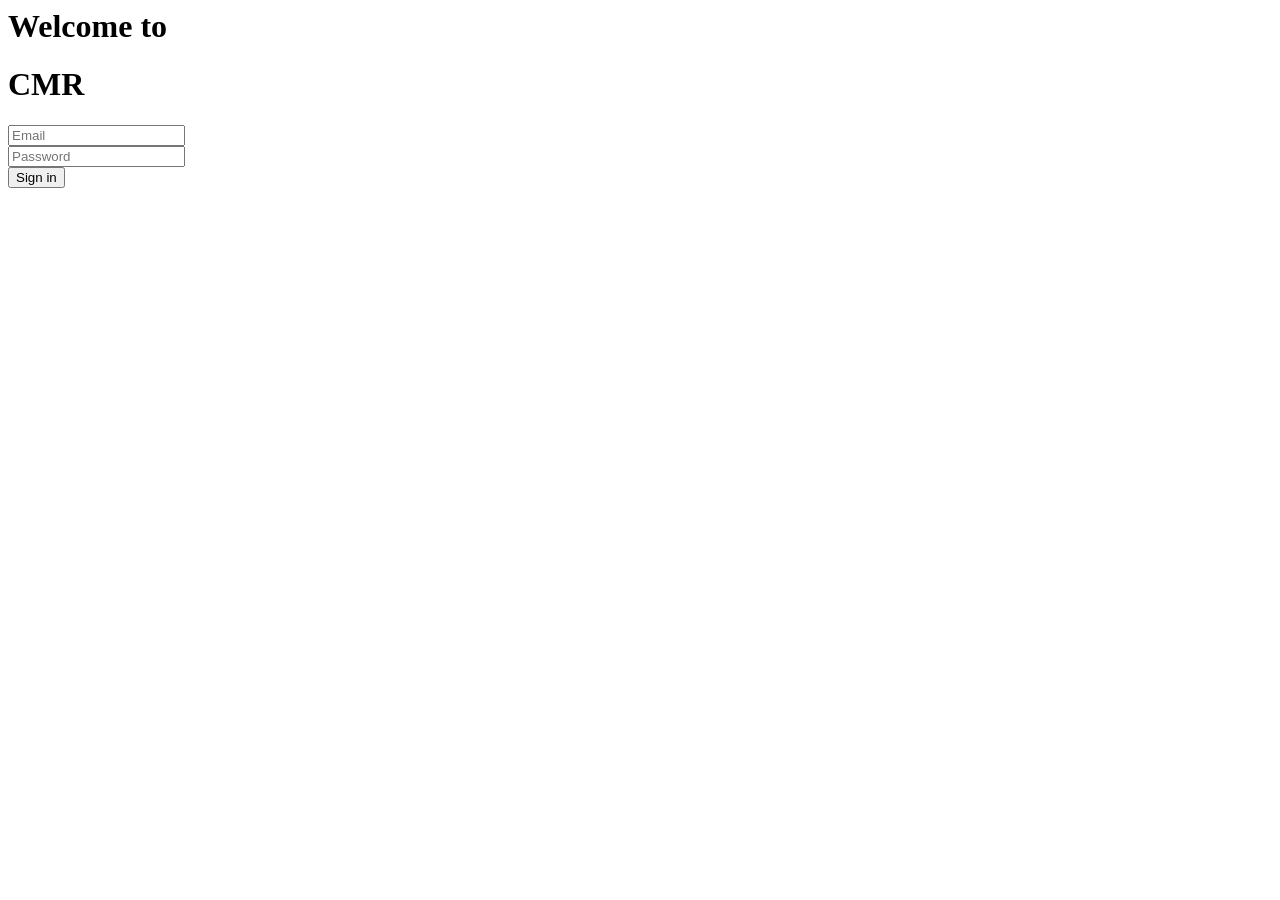
==== Login.html @ 0e979a17 "+" ====
<html lang="en">
<head>
    <meta charset="UTF-8">
    <meta http-equiv="X-UA-Compatible" content="IE=edge">
    <meta name="viewport" content="width=device-width, initial-scale=1.0">
    <title>Login</title>
    <link rel="stylesheet" href="bootstrap/css/bootstrap.min.css" type="text/css">
</head>
<body>
    <div class="container">
        <div class="row text-center justify-content-center mb-4" name="Welcome_message">
            <div class="col-4">
                <h1>Welcome to</h1> 
                <h1 class="text-right">CMR</h1>
            </div>
        </div>
        <form action="Modules/Login.php" method="POST">
        <div class="row justify-content-center needs-validation form-outline mb-1">
            <div class="col-3">
                <input type="email" name="Email" placeholder="Email" class="form-control" required novalidate>
            </div>
        </div>
        <div class="row justify-content-center needs-validation form-outline mb-4">
            <div class="col-3">
                <input type="password" name="passw" placeholder="Password" class="form-control" required novalidate>
                </div>
        </div>
        <div class="row-2 text-center">
            <button type="submit" class="btn btn-primary btn-block">Sign in</button>
        </div>
        </form>
    </div>
</body>
<script src="js/validation.js"></script>
</html>
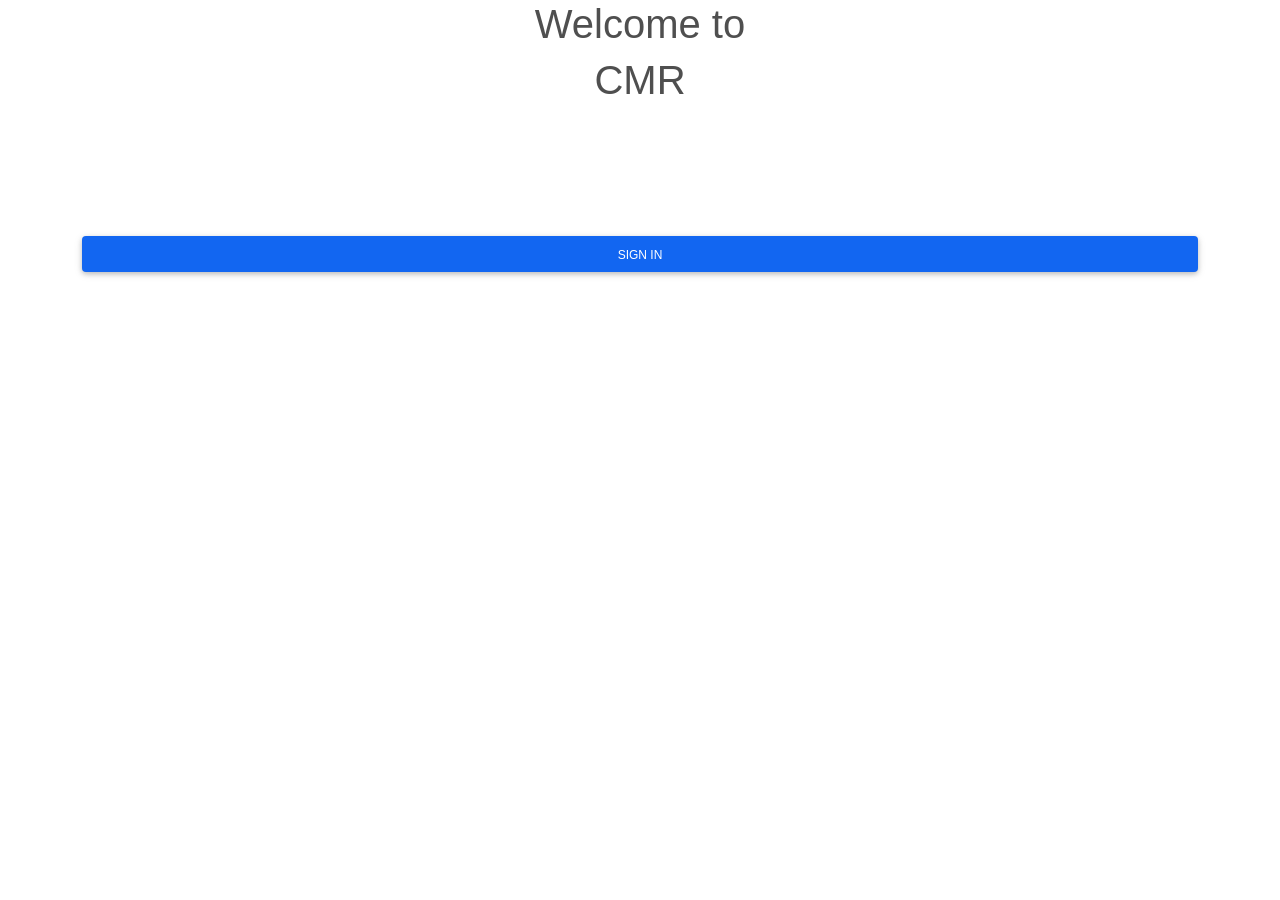
==== commit cc1fc587: "+" ====
--- a/Login.html
+++ b/Login.html
@@ -4,7 +4,7 @@
     <meta http-equiv="X-UA-Compatible" content="IE=edge">
     <meta name="viewport" content="width=device-width, initial-scale=1.0">
     <title>Login</title>
-    <link rel="stylesheet" href="bootstrap/css/bootstrap.min.css" type="text/css">
+    <link rel="stylesheet" href="css/mdb.min.css" type="text/css">
 </head>
 <body>
     <div class="container">
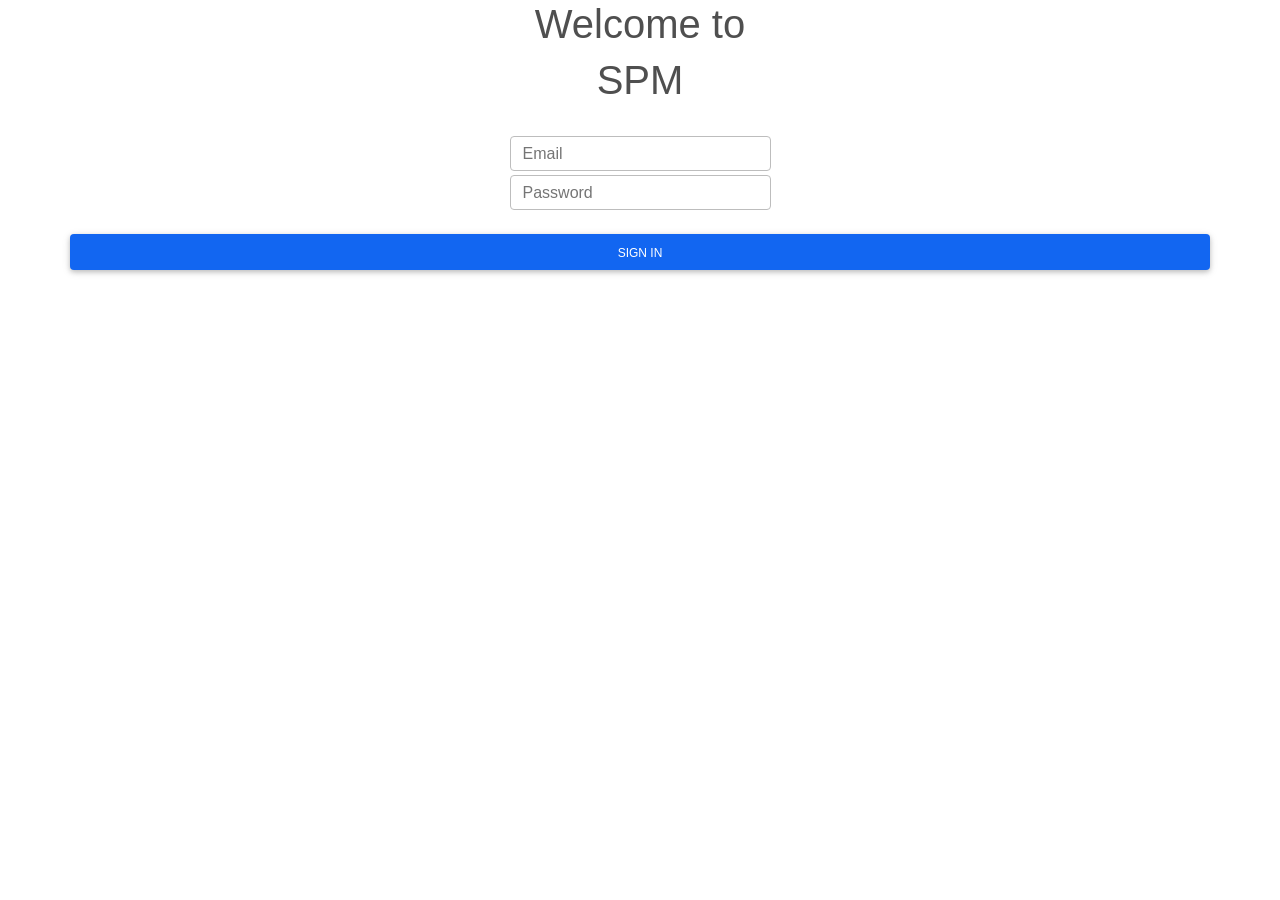
==== commit 775346d2: "fix" ====
--- a/Login.html
+++ b/Login.html
@@ -11,25 +11,24 @@
         <div class="row text-center justify-content-center mb-4" name="Welcome_message">
             <div class="col-4">
                 <h1>Welcome to</h1> 
-                <h1 class="text-right">CMR</h1>
+                <h1 class="text-right">SPM</h1>
             </div>
         </div>
         <form action="Modules/Login.php" method="POST">
-        <div class="row justify-content-center needs-validation form-outline mb-1">
-            <div class="col-3">
-                <input type="email" name="Email" placeholder="Email" class="form-control" required novalidate>
+            <div class="row justify-content-center mb-1">
+                <div class="col-3">
+                    <input type="email" name="Email" placeholder="Email" class="form-control">
+                </div>
             </div>
-        </div>
-        <div class="row justify-content-center needs-validation form-outline mb-4">
-            <div class="col-3">
-                <input type="password" name="passw" placeholder="Password" class="form-control" required novalidate>
-                </div>
-        </div>
-        <div class="row-2 text-center">
-            <button type="submit" class="btn btn-primary btn-block">Sign in</button>
-        </div>
+            <div class="row justify-content-center mb-4">
+                <div class="col-3">
+                    <input type="password" name="passw" placeholder="Password" class="form-control">
+                    </div>
+            </div>
+            <div class="row text-center">
+                <button type="submit" class="btn btn-primary btn-block">Sign in</button>
+            </div>
         </form>
     </div>
 </body>
-<script src="js/validation.js"></script>
 </html>
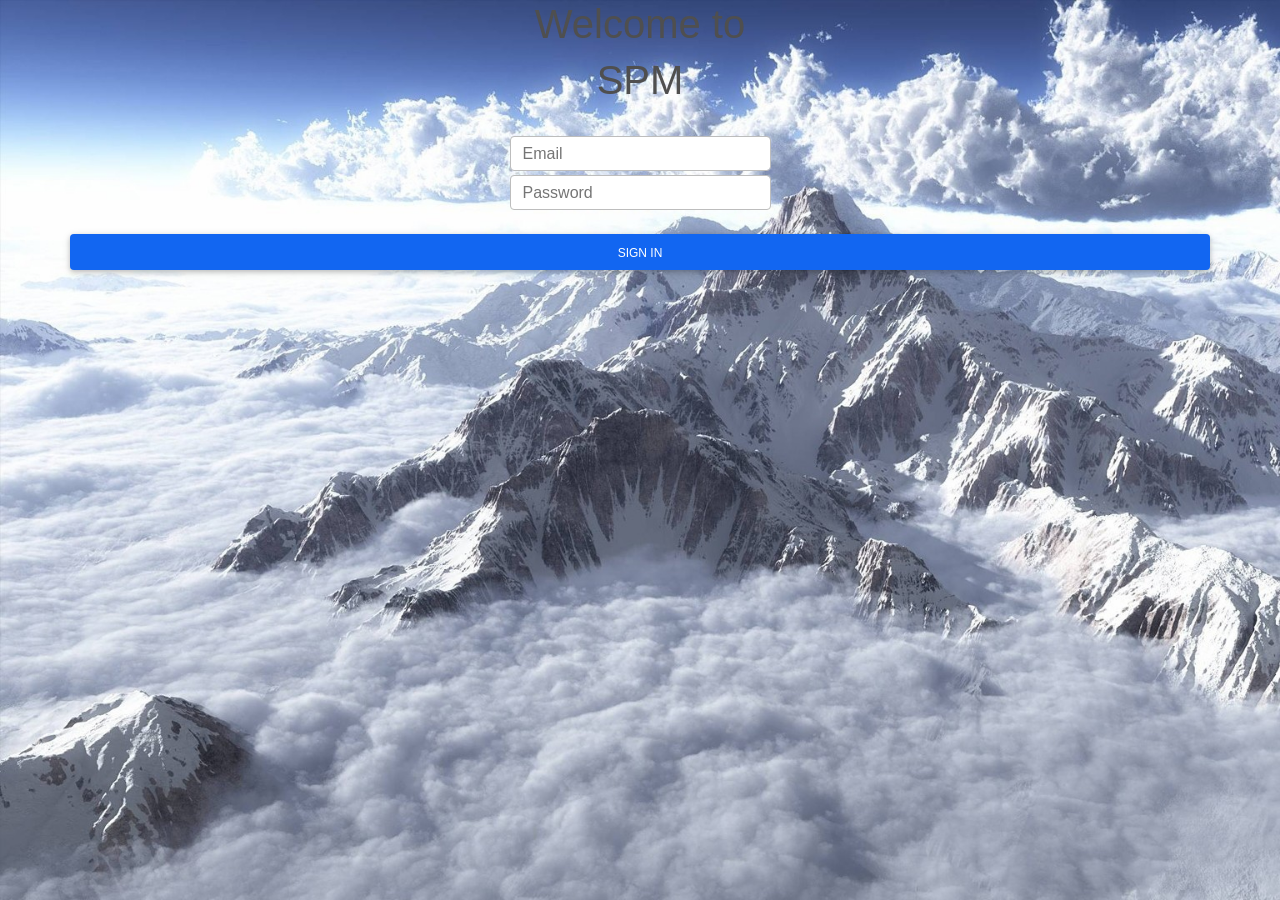
==== commit bedbd1d3: "Update Login.html" ====
--- a/Login.html
+++ b/Login.html
@@ -5,6 +5,7 @@
     <meta name="viewport" content="width=device-width, initial-scale=1.0">
     <title>Login</title>
     <link rel="stylesheet" href="css/mdb.min.css" type="text/css">
+    <link rel="stylesheet" href="css/index.css" type="text/css">
 </head>
 <body>
     <div class="container">
--- a/css/index.css
+++ b/css/index.css
@@ -0,0 +1,6 @@
+body {
+    background-image:url('../img/web2.jpg');
+    background-repeat:no-repeat;
+    background-size: cover;
+    background-color: #e8eef4;
+}
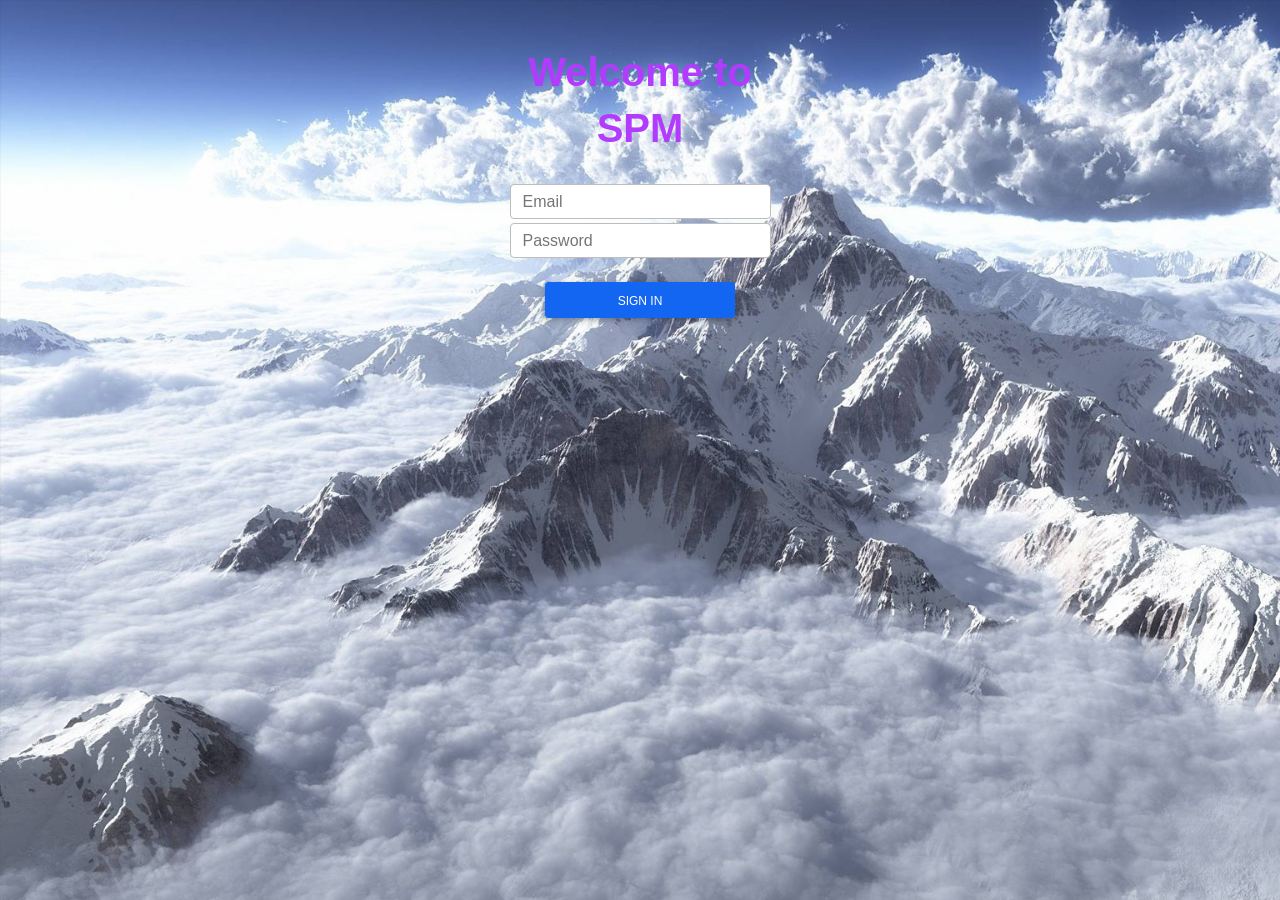
==== commit bdd1ebee: "Update Login.html" ====
--- a/Login.html
+++ b/Login.html
@@ -8,11 +8,11 @@
     <link rel="stylesheet" href="css/index.css" type="text/css">
 </head>
 <body>
-    <div class="container">
+    <div class="container mt-5">
         <div class="row text-center justify-content-center mb-4" name="Welcome_message">
             <div class="col-4">
-                <h1>Welcome to</h1> 
-                <h1 class="text-right">SPM</h1>
+                <h1 class="text-secondary"><b>Welcome to</b></h1> 
+                <h1 class="text-secondary text-right"><b>SPM</b></h1>
             </div>
         </div>
         <form action="Modules/Login.php" method="POST">
@@ -26,8 +26,8 @@
                     <input type="password" name="passw" placeholder="Password" class="form-control">
                     </div>
             </div>
-            <div class="row text-center">
-                <button type="submit" class="btn btn-primary btn-block">Sign in</button>
+            <div class="row text-center align-items-center justify-content-center">
+                <button type="submit" class="btn btn-primary col-2">Sign in</button>
             </div>
         </form>
     </div>
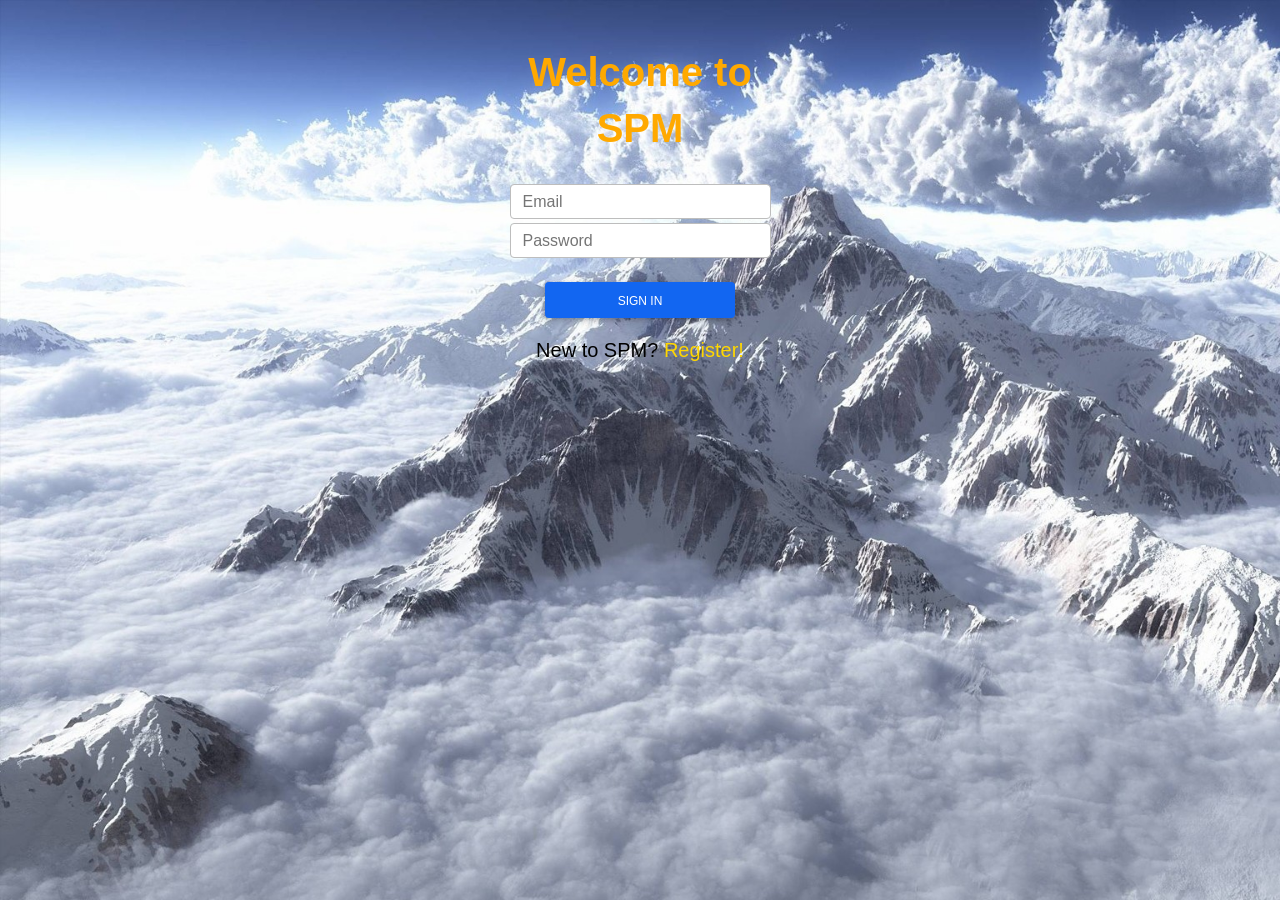
==== commit 4c0b169c: "TheHypenosis Switching to prepared statements" ====
--- a/Login.html
+++ b/Login.html
@@ -11,8 +11,8 @@
     <div class="container mt-5">
         <div class="row text-center justify-content-center mb-4" name="Welcome_message">
             <div class="col-4">
-                <h1 class="text-secondary"><b>Welcome to</b></h1> 
-                <h1 class="text-secondary text-right"><b>SPM</b></h1>
+                <h1 class="text-warning"><b>Welcome to</b></h1> 
+                <h1 class="text-warning text-right"><b>SPM</b></h1>
             </div>
         </div>
         <form action="Modules/Login.php" method="POST">
@@ -30,6 +30,9 @@
                 <button type="submit" class="btn btn-primary col-2">Sign in</button>
             </div>
         </form>
+            <div class="row text-center text-black justify-content-center mb-4">
+        <p style="font-size:20px;">New to SPM?<a style="text-decoration:none; color:gold"href="Register.html"> Register!</a></p>
+            </div>
     </div>
 </body>
 </html>
